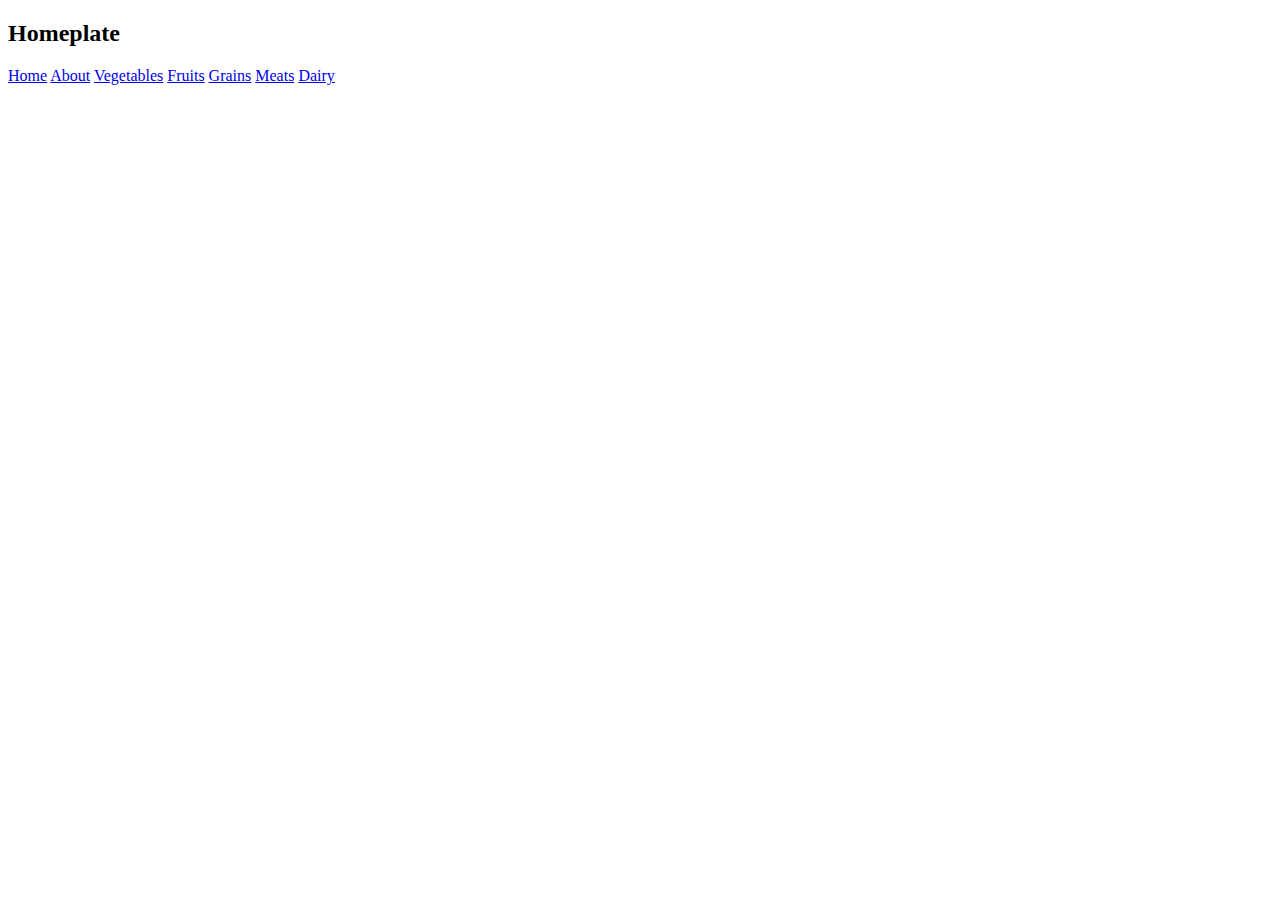
==== index.html @ 75242ff7 "initialize" ====
<!DOCTYPE html>
<html>
  <head>
    <link rel="stylesheet" type="text/css" href="style.css">
    <title>Home Plate</title>
  </head>
  
  <body>
    
    <div class="main">
      <h2>Homeplate</h2>
    </div>
    
    <div class="sidenav">
      <a class="active" href="#home">Home</a>
      <a href="#about">About</a>
      <a href="#vegetables">Vegetables</a>
      <a href="#fruits">Fruits</a>
      <a href="#grains">Grains</a>
      <a href="#meats">Meats</a>
      <a href="#dairy">Dairy</a>
    </div>
    
  </body>
</html>
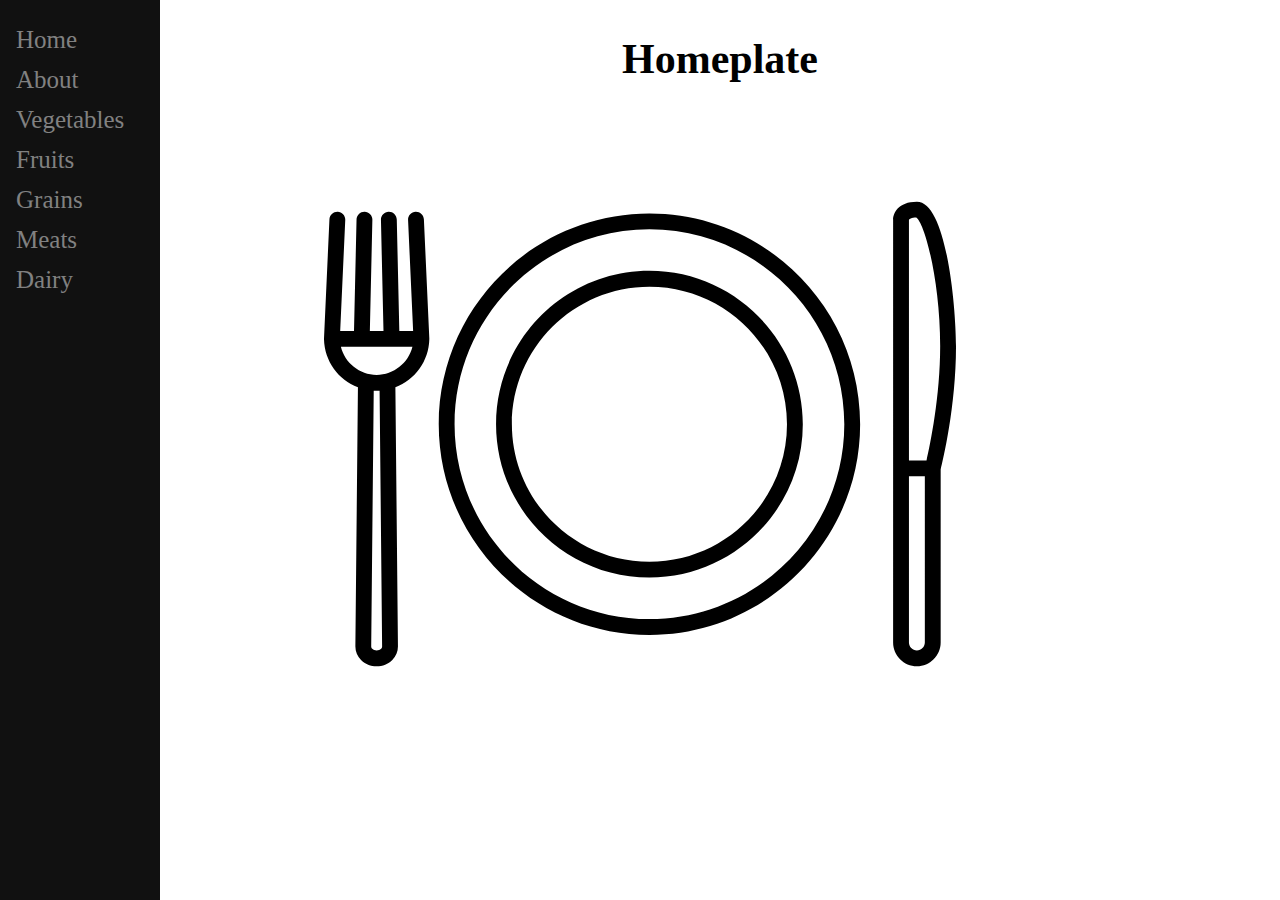
==== commit 06be5b21: "added plate" ====
--- a/index.html
+++ b/index.html
@@ -20,6 +20,7 @@
       <a href="#meats">Meats</a>
       <a href="#dairy">Dairy</a>
     </div>
-    
+
+    <img src="img/plate.svg" alt="Plate" class="center">
   </body>
-</html>
+</html>--- a/style.css
+++ b/style.css
@@ -0,0 +1,57 @@
+.header {
+  background-color: #F1F1F1;
+  text-align: center;
+  padding: 20px;
+}
+
+.main {
+  margin-left: 160px; /* Same as the width of the sidenav */
+  font-size: 28px; /* Increased text to enable scrolling */
+  padding: 0px 10px;
+}
+
+h2 {
+  text-align: center;
+}
+
+.sidenav {
+  height: 100%;
+  width: 160px;
+  position: fixed;
+  z-index: 1;
+  top: 0;
+  left: 0;
+  background-color: #111;
+  overflow-x: hidden;
+  padding-top: 20px;
+}
+
+.sidenav a {
+  padding: 6px 8px 6px 16px;
+  text-decoration: none;
+  font-size: 25px;
+  color: #818181;
+  display: block;
+}
+
+.sidenav a:hover {
+  color: #f1f1f1;
+}
+
+.main {
+  margin-left: 160px; /* Same as the width of the sidenav */
+  font-size: 28px; /* Increased text to enable scrolling */
+  padding: 0px 10px;
+}
+
+@media screen and (max-height: 450px) {
+  .sidenav {padding-top: 15px;}
+  .sidenav a {font-size: 18px;}
+}
+
+.center {
+  display: block;
+  margin-left: auto;
+  margin-right: auto;
+  width: 50%;
+}